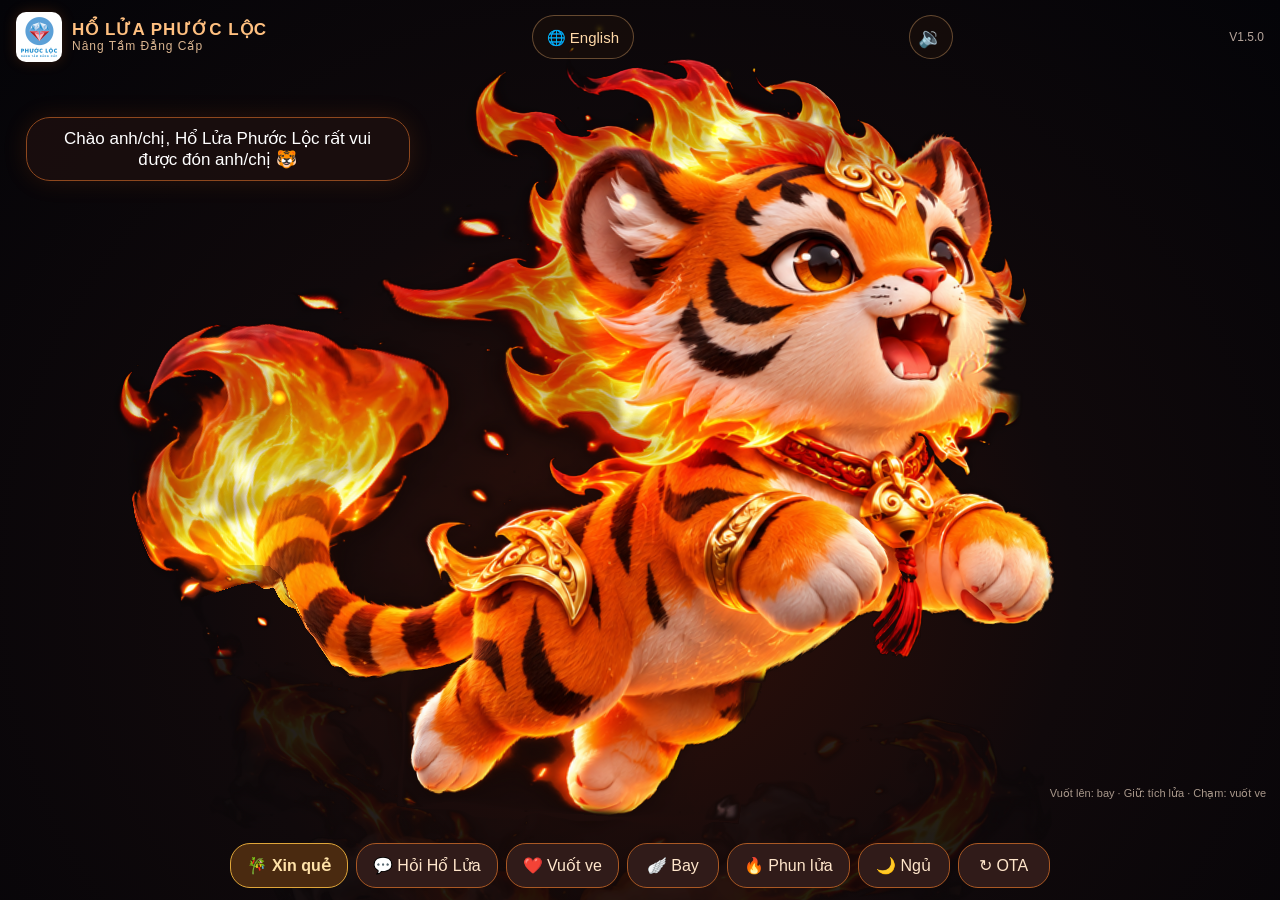
==== index.html @ c345cc85 "OTA prod pack v6001 (minApp 6) Co-Authored-By: Claude Opus 5.5 <noreply@anthropic.com>" ====
<!doctype html>
<html lang="vi">
<head>
<meta charset="utf-8">
<meta name="viewport" content="width=device-width,initial-scale=1,maximum-scale=1,user-scalable=no">
<meta name="theme-color" content="#08060b">
<meta http-equiv="Content-Security-Policy" content="default-src 'self'; script-src 'self'; style-src 'self' 'unsafe-inline'; img-src 'self' data: blob:; connect-src 'self' blob: data:; media-src 'self' blob: data:; frame-src 'none'; object-src 'none'; base-uri 'none'; form-action 'none'">
<title>Hổ Lửa Phước Lộc</title>
<link rel="stylesheet" href="css/style.css">
</head>
<body>
<main id="stage">
  <canvas id="creature3d"></canvas>
  <canvas id="creature"></canvas>
  <canvas id="sparks"></canvas>
  <header>
    <div class="brand"><img id="brandLogo" src="assets/brand/logo-phuoc-loc.png" alt="Logo Phước Lộc" data-i18n-alt="aria.logo"><span><strong>HỔ LỬA PHƯỚC LỘC</strong><em>Nâng Tầm Đẳng Cấp</em></span></div>
    <button type="button" id="micBtn" style="display:none" aria-label="Nói với Hổ Lửa" data-i18n="mic.btn" data-i18n-aria="mic.aria">🎤 Nói</button>
    <button type="button" id="langBtn" aria-label="Switch to English">🌐 English</button>
    <button type="button" id="soundBtn" aria-label="Tắt âm thanh">🔊</button>
    <small id="version">V1.5.0</small>
  </header>
  <div id="bubble">Chào anh/chị, Hổ Lửa Phước Lộc rất vui được đón anh/chị 🐯</div>
  <div id="chips"></div>
  <div id="pet" role="button" aria-label="Vuốt ve Hổ Lửa" data-i18n-aria="aria.pet"></div>
  <div id="charge"><div id="chargeFill"></div></div>
  <div id="fps"></div>
  <div id="status" data-i18n="status">Vuốt lên: bay · Giữ: tích lửa · Chạm: vuốt ve</div>
  <nav>
    <button type="button" id="queOpen" class="que" data-i18n="nav.que">🎋 Xin quẻ</button>
    <button type="button" id="talkBtn" class="talk" data-i18n="nav.talk">💬 Hỏi Hổ Lửa</button>
    <button type="button" data-act="happy" data-i18n="nav.happy">❤️ Vuốt ve</button>
    <button type="button" data-act="fly" data-i18n="nav.fly">🪽 Bay</button>
    <button type="button" data-act="fire" data-i18n="nav.fire">🔥 Phun lửa</button>
    <button type="button" data-act="sleep" data-i18n="nav.sleep">🌙 Ngủ</button>
    <button type="button" id="otaBtn">↻ OTA</button>
  </nav>
  <div id="menhPanel"><div class="qbox"><button type="button" id="menhClose" aria-label="Đóng" data-i18n-aria="aria.close">✕</button><div id="menhBody"></div></div></div>
  <div id="quePanel"><div class="qbox"><button type="button" id="queClose" aria-label="Đóng" data-i18n-aria="aria.close">✕</button><div id="queBody"></div></div></div>
</main>
<div id="slip"></div>
<!-- load order matters: OTA boot check first (it counts script errors), utilities, engine last -->
<script src="js/ota-boot.js"></script>
<script src="js/i18n.js"></script>
<script src="js/brand.js"></script>
<script src="js/sound.js"></script>
<script src="js/lunar.js"></script>
<script src="js/que-data.js"></script>
<script src="js/content-en.js"></script>
<script src="js/speech-lines.js"></script>
<script src="js/sha256.js"></script>
<script src="js/state-machine.js"></script>
<script src="js/particle-engine.js"></script>
<script src="js/rig.js"></script>
<!-- real 3D tiger (WebGL2 + ES module). Old browsers skip it and the 2.5D rig is used. -->
<script type="module" src="js/tiger3d.js"></script>
<script type="module" src="js/puppet.js"></script>
<script src="js/touch-controller.js"></script>
<script src="js/asset-updater.js"></script>
<script src="js/pet-engine.js"></script>
<script src="js/que.js"></script>
<script src="js/talk.js"></script>
<script src="js/mic.js"></script>
</body>
</html>
---- css/style.css ----
/* Fire Tiger Pet V1 — styles. Old-WebView safe (no CSS nesting, no :has, no custom props required). */
* { box-sizing: border-box; }
html, body {
  margin: 0; width: 100%; height: 100%; overflow: hidden;
  background: #08060b; color: #fff;
  font-family: Arial, "Segoe UI", sans-serif;
  touch-action: none; -webkit-user-select: none; user-select: none;
}
#stage {
  position: relative; width: 100vw; height: 100vh; overflow: hidden;
  background: radial-gradient(ellipse at 50% 65%, #311009 0%, #10090b 48%, #040408 100%);
}
/* creature is rendered by rig.js on this canvas; #sparks (embers) sits above it */
#creature, #creature3d { position: absolute; top: 0; right: 0; bottom: 0; left: 0; width: 100%; height: 100%; pointer-events: none; z-index: 1; }
#sparks { position: absolute; top: 0; right: 0; bottom: 0; left: 0; width: 100%; height: 100%; pointer-events: none; z-index: 2; }

/* ---- #pet is now a transparent gesture hit-area over the creature ---- */
#pet {   /* whole stage between header and buttons: touch anywhere on the tiger (or near it) */
  position: absolute; left: 0; right: 0; top: 64px; bottom: 74px; width: auto; height: auto;
  cursor: pointer; touch-action: none; z-index: 4; background: transparent;
}
@keyframes idle {
  0%, 100% { transform: translate(-50%, -50%) translateY(6px) rotate(-2deg); }
  50% { transform: translate(-50%, -50%) translateY(-12px) rotate(2deg); }
}
#pet.touch { animation: touch .7s ease-out 1; }
@keyframes touch {
  0% { transform: translate(-50%, -50%) scale(1); }
  40% { transform: translate(-50%, -52%) scale(1.05); }
  100% { transform: translate(-50%, -50%) scale(1); }
}
#pet.happy { animation: happy 1.3s ease-in-out 1; }
@keyframes happy {
  0%, 100% { transform: translate(-50%, -50%); }
  30% { transform: translate(-50%, -70%) rotate(-8deg); }
  60% { transform: translate(-50%, -62%) rotate(8deg); }
}
#pet.fly { animation: fly 2.7s ease-in-out 1; }
@keyframes fly {
  0% { transform: translate(-50%, -50%) scale(1); }
  30% { transform: translate(-50%, -100%) rotate(-12deg) scale(.86); }
  60% { transform: translate(-50%, -105%) rotate(12deg) scale(.92); }
  100% { transform: translate(-50%, -50%) scale(1); }
}
#pet.fire { animation: fire .85s ease-in-out 1; }
@keyframes fire {
  0%, 100% { transform: translate(-50%, -50%); }
  35% { transform: translate(-55%, -50%) scale(.92); }
  65% { transform: translate(-50%, -50%) scale(1.09); }
}
#pet.sleep { animation: sleep 4s ease-in-out infinite; filter: brightness(.6); }
@keyframes sleep {
  0%, 100% { transform: translate(-50%, -40%) scale(.88) rotate(-7deg); }
  50% { transform: translate(-50%, -39%) scale(.9) rotate(-7deg); }
}
#pet.thinking { animation: thinking 1.1s ease-in-out infinite; }
@keyframes thinking {
  0%, 100% { transform: translate(-50%, -50%) scale(1); filter: drop-shadow(0 0 14px rgba(120, 180, 255, .4)); }
  50% { transform: translate(-50%, -53%) scale(1.02); filter: drop-shadow(0 0 26px rgba(120, 180, 255, .7)); }
}
#pet.error { animation: errshake .5s ease-in-out 2; filter: drop-shadow(0 0 16px rgba(255, 60, 60, .6)); }
@keyframes errshake {
  0%, 100% { transform: translate(-50%, -50%); }
  25% { transform: translate(-54%, -50%) rotate(-4deg); }
  75% { transform: translate(-46%, -50%) rotate(4deg); }
}
#pet.charging { filter: drop-shadow(0 0 30px rgba(255, 120, 0, .85)); }

/* ---- chrome ---- */
header {
  position: absolute; top: 12px; left: 16px; right: 16px;
  display: flex; justify-content: space-between; align-items: center; z-index: 4;
}
header strong { font-size: 17px; letter-spacing: 1px; color: #ffc080; }
header .brand { display: flex; align-items: center; }
header .brand > * + * { margin-left: 10px; }
#brandLogo { width: 46px; height: auto; background: #fff; border-radius: 10px; padding: 3px; box-shadow: 0 0 14px #e66c1733; }
header .brand span { display: flex; flex-direction: column; line-height: 1.15; }
header .brand em { font-style: normal; font-size: 12px; color: #d9b48f; letter-spacing: 1px; }
header small { font-size: 12px; color: #b7a69c; }
#langBtn { flex: 0 0 auto; margin-left: auto; margin-right: 10px; min-width: 0; height: 44px; border-radius: 22px; padding: 0 14px; border: 1px solid rgba(255,190,120,.35); background: rgba(30,18,12,.55); color: #ffd9a8; font-size: 15px; line-height: 1; }
#soundBtn { flex: 0 0 44px; margin-right: 12px; width: 44px !important; min-width: 0 !important; height: 44px; border-radius: 50%; border: 1px solid rgba(255,190,120,.35); background: rgba(30,18,12,.55); color: #ffd9a8; font-size: 20px; line-height: 1; padding: 0; }
#bubble {
  position: absolute; top: 13%; left: 17%; transform: translateX(-50%);
  min-width: 180px; max-width: 30vw; text-align: center;
  background: rgba(28, 15, 15, .83); border: 1px solid #8e481e; border-radius: 24px;
  padding: 10px 17px; font-size: 17px; z-index: 3; box-shadow: 0 0 25px #e66c1722;
}
nav {
  position: absolute; bottom: 12px; left: 0; right: 0;
  display: flex; justify-content: center; flex-wrap: wrap; z-index: 5; padding: 0 12px;
}
button {
  border: 1px solid #aa5924; background: #301b19; color: #ffe6cb;
  border-radius: 20px; padding: 12px 16px; font-size: 16px; cursor: pointer; min-width: 92px;
}
button:active { background: #a4491c; }
nav button { margin: 0 4px; }
/* V1.3: answer buttons under the speech bubble (the tiger's questions, "Hỏi Hổ Lửa") */
#chips {
  position: absolute; top: calc(13% + 8px); left: 17%; transform: translate(-50%, 0); width: 44vw; max-width: 560px; z-index: 6;
  display: none; flex-wrap: wrap; justify-content: center; pointer-events: none; overflow-y: auto; -webkit-overflow-scrolling: touch;
}
#chips.show { display: flex; }
#chips button { pointer-events: auto; margin: 3px; min-width: 0; padding: 9px 12px; font-size: 14px; line-height: 1.15; background: rgba(60, 28, 16, .92); border-color: #ffb066; }

/* flame blast */
#flame {
  position: absolute; left: 58%; top: 41%; height: 16px; width: 0; border-radius: 80%;
  transform: rotate(-13deg); transform-origin: left center; pointer-events: none; opacity: 0;
  background: linear-gradient(90deg, #fff8a2, #ffc02b, #ff4b00, transparent);
  filter: blur(4px); box-shadow: 0 0 25px 12px #ff5200; z-index: 2;
}
#flame.active { animation: blast 1.25s ease-out 1; }
@keyframes blast {
  0% { opacity: 0; width: 0; }
  18% { opacity: 1; width: 23vw; }
  60% { opacity: 1; width: 39vw; height: 36px; }
  100% { opacity: 0; width: 43vw; height: 5px; }
}

/* fire-charge meter (hold-to-charge) */
#charge {
  position: absolute; left: 50%; bottom: 76px; transform: translateX(-50%);
  width: 46vw; max-width: 320px; height: 12px; border-radius: 8px;
  background: rgba(60, 30, 20, .6); border: 1px solid #a4491c; overflow: hidden;
  opacity: 0; transition: opacity .15s; z-index: 5; pointer-events: none;
}
#charge.show { opacity: 1; }
#chargeFill { height: 100%; width: 0%; background: linear-gradient(90deg, #ffd34d, #ff4b00); }

#status { position: absolute; right: 14px; bottom: 100px; color: #a9988b; font-size: 11px; z-index: 5; }
#fps {
  display: none; position: absolute; left: 14px; bottom: 100px;
  color: #8fd0ff; font-size: 12px; z-index: 6; font-family: monospace;
}

@media (max-width: 700px) {
  #pet { top: 64px; bottom: 120px; }
  #bubble { top: 11%; left: 50%; max-width: 86vw; font-size: 14px; }
  button { font-size: 13px; padding: 10px; min-width: 75px; }
  #status { bottom: 128px; }
  #fps { bottom: 128px; }
  #charge { bottom: 104px; }
}

/* #pet is only a touch area now; the WebGL renderers animate the tiger, so the old CSS state
   animations must not move or hide the touch area */
#pet, #pet.touch, #pet.happy, #pet.fly, #pet.fire, #pet.sleep, #pet.thinking, #pet.error, #pet.charging {
  animation: none !important; transform: none !important; filter: none !important;
}

/* ---- Xin quẻ (daily blessing draw) ---- */
button.que { border-color: #e0a63a; background: #4a2a10; color: #ffe2a8; font-weight: bold; }
#quePanel, #menhPanel { display: none; position: absolute; top: 0; right: 0; bottom: 0; left: 0; z-index: 20; background: rgba(8, 4, 4, .72); align-items: center; justify-content: center; }
#quePanel.show, #menhPanel.show { display: flex; }
#menhPanel { z-index: 21; }
#quePanel .qbox, #menhPanel .qbox { position: relative; width: 94vw; max-width: 560px; max-height: 92vh; overflow-y: auto; -webkit-overflow-scrolling: touch;
  background: linear-gradient(180deg, #2a140c, #1a0c08); border: 1px solid #c8862f; border-radius: 18px; padding: 18px 20px 16px;
  box-shadow: 0 0 40px #ff7a1a44; touch-action: pan-y; }
#queClose, #menhClose { position: absolute; right: 8px; top: 8px; min-width: 0; padding: 6px 12px; font-size: 18px; }
#queBody h2, #menhBody h2 { margin: 0 0 6px; color: #ffcf7a; font-size: 22px; text-align: center; }
#queBody .date, #menhBody .date { margin: 0 0 12px; color: #e9c9a6; font-size: 14px; text-align: center; line-height: 1.5; }
#queBody .lbl, #menhBody .lbl { display: block; color: #d9b48f; font-size: 13px; margin-bottom: 6px; }
#queBody .row, #menhBody .row { display: flex; flex-wrap: wrap; justify-content: center; margin: 0 -4px 10px; }
#queBody .row > *, #menhBody .row > * { margin: 0 4px 6px; }
#queBody input, #menhBody input { width: 160px; font-size: 20px; padding: 8px 12px; border-radius: 12px; border: 1px solid #aa5924; background: #120806; color: #fff; text-align: center; }
#queBody .chip, #menhBody .chip { min-width: 70px; padding: 9px 12px; }
#queBody .chip.on, #menhBody .chip.on { background: #c8641c; border-color: #ffcf7a; }
#queBody .hint, #menhBody .hint { color: #b9a08a; font-size: 13px; margin: 4px 0 12px; text-align: center; }
#queBody .center, #menhBody .center { text-align: center; }
#queBody .big, #menhBody .big { display: block; margin: 6px auto 0; font-size: 19px; padding: 13px 26px; background: #b8461a; border-color: #ffcf7a; }
#queBody .btns .big, #menhBody .btns .big { display: inline-block; margin: 0; }
#queBody .card, #menhBody .card { background: #fff8ec; color: #3a1a0c; border-radius: 14px; padding: 14px 16px; margin-bottom: 12px; text-align: center; }
#queBody .card .date, #menhBody .card .date { color: #7a4a2a; font-size: 12px; margin-bottom: 8px; }
#queBody .l-no, #menhBody .l-no { font-size: 13px; letter-spacing: 2px; color: #a0521c; }
#queBody .l-name, #menhBody .l-name { font-size: 24px; font-weight: bold; color: #b3261e; margin: 2px 0 8px; }
#queBody .l-verse, #menhBody .l-verse { font-style: italic; font-size: 16px; color: #5a2a10; }
#queBody .l-h, #menhBody .l-h { margin-top: 10px; font-weight: bold; color: #a0521c; font-size: 14px; }
#queBody .l-p, #menhBody .l-p { font-size: 15px; line-height: 1.4; }
#queBody .l-wish, #menhBody .l-wish { margin-top: 12px; font-size: 15px; color: #b3261e; }
#queBody .l-cta, #menhBody .l-cta { margin-top: 6px; font-size: 13px; color: #7a4a2a; }
#queBody .cbrand, #menhBody .cbrand { margin: 0 0 4px; font-size: 11px; letter-spacing: .5px; color: #9a6a3a; text-transform: uppercase; }
#queBody .l-svc, #menhBody .l-svc { margin-top: 4px; font-size: 11px; line-height: 1.35; color: #8a6a52; }
#queBody .again, #menhBody .again { margin: 0 0 10px; padding: 8px 10px; border-radius: 10px; background: rgba(255,207,122,.14); border: 1px solid rgba(255,207,122,.45); color: #ffdca0; font-size: 13px; text-align: center; line-height: 1.4; }
#queBody .l-who, #menhBody .l-who { font-size: 14px; font-weight: bold; color: #5a2a10; margin-bottom: 4px; }
#queBody .note, #menhBody .note { margin: 10px 0 0; font-size: 11px; color: #9a7a62; }
.tube { position: relative; width: 120px; height: 170px; margin: 18px auto 8px; animation: shake .18s ease-in-out infinite alternate; transform-origin: 50% 100%; }
.tube .can { position: absolute; bottom: 0; left: 15px; width: 90px; height: 110px; border-radius: 10px 10px 16px 16px;
  background: linear-gradient(90deg, #8a1a12, #d23a22, #8a1a12); border: 2px solid #ffcf7a; color: #ffcf7a; font-size: 34px; line-height: 110px; text-align: center; }
.tube .sticks i { position: absolute; bottom: 90px; width: 8px; height: 70px; background: #e8c48a; border-radius: 3px; }
.tube .sticks i:nth-child(1) { left: 30px; transform: rotate(-10deg); } .tube .sticks i:nth-child(2) { left: 44px; height: 78px; }
.tube .sticks i:nth-child(3) { left: 56px; transform: rotate(4deg); height: 84px; } .tube .sticks i:nth-child(4) { left: 68px; transform: rotate(9deg); }
.tube .sticks i:nth-child(5) { left: 80px; transform: rotate(14deg); height: 64px; }
@keyframes shake { from { transform: rotate(-9deg) translateY(0); } to { transform: rotate(9deg) translateY(-6px); } }

/* receipt slip: hidden on screen, the only thing printed (80 mm roll, 72 mm print width) */
#slip { display: none; }
@media print {
  @page { size: 80mm auto; margin: 0; }
  html, body { width: 80mm; height: auto; overflow: visible; background: #fff !important; color: #000; }
  body > *:not(#slip) { display: none !important; }
  #slip { display: block; width: 72mm; margin: 0 auto; padding: 3mm 0 8mm; font-family: Arial, sans-serif; color: #000; text-align: center; font-size: 11pt; line-height: 1.35; }
  #slip .s-head img { width: 30mm; height: auto; }
  #slip .s-brand { font-weight: bold; font-size: 11pt; margin-top: 1mm; }
  #slip .s-slogan { font-size: 9pt; letter-spacing: .5px; }
  #slip .s-rule { border-top: 1px dashed #000; margin: 2.5mm 0; }
  #slip .s-title { font-weight: bold; font-size: 12pt; letter-spacing: 1px; }
  #slip .s-date { font-size: 9pt; }
  #slip .s-no { font-size: 9pt; letter-spacing: 1px; }
  #slip .s-name { font-weight: bold; font-size: 15pt; margin-bottom: 1.5mm; }
  #slip .s-verse { font-style: italic; }
  #slip .s-h { font-weight: bold; margin-top: 2mm; font-size: 10pt; }
  #slip .s-p { font-size: 10pt; }
  #slip .s-wish { margin-top: 2.5mm; font-weight: bold; font-size: 10pt; }
  #slip .s-cta { margin-top: 1.5mm; font-size: 9pt; }
  #slip .s-foot { font-size: 9pt; }
  #slip .s-foot span { font-size: 8pt; }
}

/* V1.4 🎤 talk button (shown only when the tablet has a speech service) */
#micBtn { flex: 0 0 auto; margin-left: auto; margin-right: 10px; min-width: 0; height: 44px; border-radius: 22px; padding: 0 16px; border: 1px solid rgba(255,190,120,.6); background: linear-gradient(180deg, #c2410c, #7c2d12); color: #fff3e0; font-size: 16px; font-weight: 600; line-height: 1; }
#micBtn + #langBtn { margin-left: 0; }
#micBtn.on { background: linear-gradient(180deg, #ef4444, #991b1b); box-shadow: 0 0 0 0 rgba(239,68,68,.7); animation: micPulse 1.1s ease-out infinite; }
@keyframes micPulse { 0% { box-shadow: 0 0 0 0 rgba(239,68,68,.7); } 100% { box-shadow: 0 0 0 16px rgba(239,68,68,0); } }
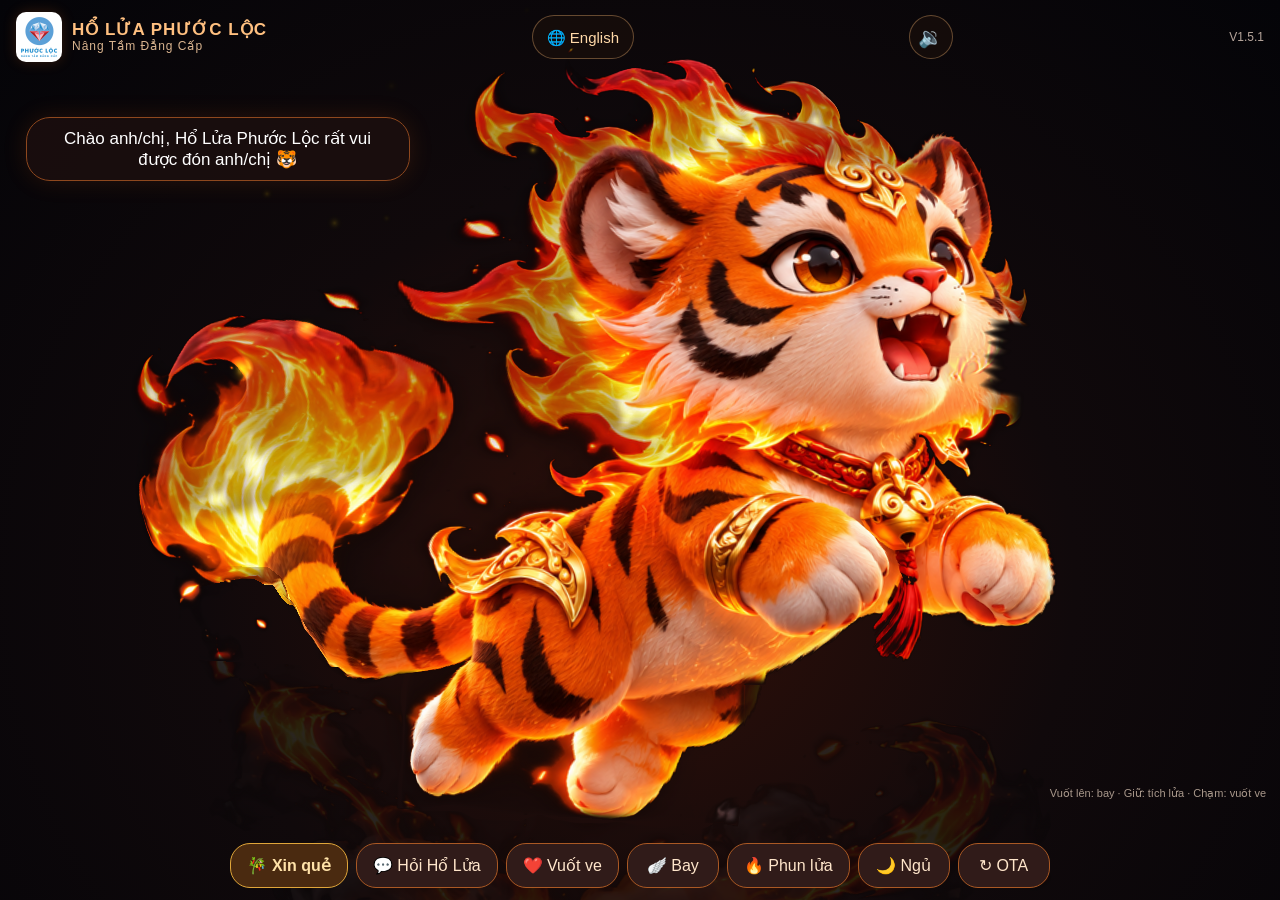
==== commit 5d5d64c8: "OTA prod pack v6002 (minApp 6) Co-Authored-By: Claude Opus 5.5 <noreply@anthropic.com>" ====
--- a/index.html
+++ b/index.html
@@ -1,65 +1,65 @@
-<!doctype html>
-<html lang="vi">
-<head>
-<meta charset="utf-8">
-<meta name="viewport" content="width=device-width,initial-scale=1,maximum-scale=1,user-scalable=no">
-<meta name="theme-color" content="#08060b">
-<meta http-equiv="Content-Security-Policy" content="default-src 'self'; script-src 'self'; style-src 'self' 'unsafe-inline'; img-src 'self' data: blob:; connect-src 'self' blob: data:; media-src 'self' blob: data:; frame-src 'none'; object-src 'none'; base-uri 'none'; form-action 'none'">
-<title>Hổ Lửa Phước Lộc</title>
-<link rel="stylesheet" href="css/style.css">
-</head>
-<body>
-<main id="stage">
-  <canvas id="creature3d"></canvas>
-  <canvas id="creature"></canvas>
-  <canvas id="sparks"></canvas>
-  <header>
-    <div class="brand"><img id="brandLogo" src="assets/brand/logo-phuoc-loc.png" alt="Logo Phước Lộc" data-i18n-alt="aria.logo"><span><strong>HỔ LỬA PHƯỚC LỘC</strong><em>Nâng Tầm Đẳng Cấp</em></span></div>
-    <button type="button" id="micBtn" style="display:none" aria-label="Nói với Hổ Lửa" data-i18n="mic.btn" data-i18n-aria="mic.aria">🎤 Nói</button>
-    <button type="button" id="langBtn" aria-label="Switch to English">🌐 English</button>
-    <button type="button" id="soundBtn" aria-label="Tắt âm thanh">🔊</button>
-    <small id="version">V1.5.0</small>
-  </header>
-  <div id="bubble">Chào anh/chị, Hổ Lửa Phước Lộc rất vui được đón anh/chị 🐯</div>
-  <div id="chips"></div>
-  <div id="pet" role="button" aria-label="Vuốt ve Hổ Lửa" data-i18n-aria="aria.pet"></div>
-  <div id="charge"><div id="chargeFill"></div></div>
-  <div id="fps"></div>
-  <div id="status" data-i18n="status">Vuốt lên: bay · Giữ: tích lửa · Chạm: vuốt ve</div>
-  <nav>
-    <button type="button" id="queOpen" class="que" data-i18n="nav.que">🎋 Xin quẻ</button>
-    <button type="button" id="talkBtn" class="talk" data-i18n="nav.talk">💬 Hỏi Hổ Lửa</button>
-    <button type="button" data-act="happy" data-i18n="nav.happy">❤️ Vuốt ve</button>
-    <button type="button" data-act="fly" data-i18n="nav.fly">🪽 Bay</button>
-    <button type="button" data-act="fire" data-i18n="nav.fire">🔥 Phun lửa</button>
-    <button type="button" data-act="sleep" data-i18n="nav.sleep">🌙 Ngủ</button>
-    <button type="button" id="otaBtn">↻ OTA</button>
-  </nav>
-  <div id="menhPanel"><div class="qbox"><button type="button" id="menhClose" aria-label="Đóng" data-i18n-aria="aria.close">✕</button><div id="menhBody"></div></div></div>
-  <div id="quePanel"><div class="qbox"><button type="button" id="queClose" aria-label="Đóng" data-i18n-aria="aria.close">✕</button><div id="queBody"></div></div></div>
-</main>
-<div id="slip"></div>
-<!-- load order matters: OTA boot check first (it counts script errors), utilities, engine last -->
-<script src="js/ota-boot.js"></script>
-<script src="js/i18n.js"></script>
-<script src="js/brand.js"></script>
-<script src="js/sound.js"></script>
-<script src="js/lunar.js"></script>
-<script src="js/que-data.js"></script>
-<script src="js/content-en.js"></script>
-<script src="js/speech-lines.js"></script>
-<script src="js/sha256.js"></script>
-<script src="js/state-machine.js"></script>
-<script src="js/particle-engine.js"></script>
-<script src="js/rig.js"></script>
-<!-- real 3D tiger (WebGL2 + ES module). Old browsers skip it and the 2.5D rig is used. -->
-<script type="module" src="js/tiger3d.js"></script>
-<script type="module" src="js/puppet.js"></script>
-<script src="js/touch-controller.js"></script>
-<script src="js/asset-updater.js"></script>
-<script src="js/pet-engine.js"></script>
-<script src="js/que.js"></script>
-<script src="js/talk.js"></script>
-<script src="js/mic.js"></script>
-</body>
-</html>
+<!doctype html>
+<html lang="vi">
+<head>
+<meta charset="utf-8">
+<meta name="viewport" content="width=device-width,initial-scale=1,maximum-scale=1,user-scalable=no">
+<meta name="theme-color" content="#08060b">
+<meta http-equiv="Content-Security-Policy" content="default-src 'self'; script-src 'self'; style-src 'self' 'unsafe-inline'; img-src 'self' data: blob:; connect-src 'self' blob: data:; media-src 'self' blob: data:; frame-src 'none'; object-src 'none'; base-uri 'none'; form-action 'none'">
+<title>Hổ Lửa Phước Lộc</title>
+<link rel="stylesheet" href="css/style.css">
+</head>
+<body>
+<main id="stage">
+  <canvas id="creature3d"></canvas>
+  <canvas id="creature"></canvas>
+  <canvas id="sparks"></canvas>
+  <header>
+    <div class="brand"><img id="brandLogo" src="assets/brand/logo-phuoc-loc.png" alt="Logo Phước Lộc" data-i18n-alt="aria.logo"><span><strong>HỔ LỬA PHƯỚC LỘC</strong><em>Nâng Tầm Đẳng Cấp</em></span></div>
+    <button type="button" id="micBtn" style="display:none" aria-label="Nói với Hổ Lửa" data-i18n="mic.btn" data-i18n-aria="mic.aria">🎤 Nói</button>
+    <button type="button" id="langBtn" aria-label="Switch to English">🌐 English</button>
+    <button type="button" id="soundBtn" aria-label="Tắt âm thanh">🔊</button>
+    <small id="version">V1.5.1</small>
+  </header>
+  <div id="bubble">Chào anh/chị, Hổ Lửa Phước Lộc rất vui được đón anh/chị 🐯</div>
+  <div id="chips"></div>
+  <div id="pet" role="button" aria-label="Vuốt ve Hổ Lửa" data-i18n-aria="aria.pet"></div>
+  <div id="charge"><div id="chargeFill"></div></div>
+  <div id="fps"></div>
+  <div id="status" data-i18n="status">Vuốt lên: bay · Giữ: tích lửa · Chạm: vuốt ve</div>
+  <nav>
+    <button type="button" id="queOpen" class="que" data-i18n="nav.que">🎋 Xin quẻ</button>
+    <button type="button" id="talkBtn" class="talk" data-i18n="nav.talk">💬 Hỏi Hổ Lửa</button>
+    <button type="button" data-act="happy" data-i18n="nav.happy">❤️ Vuốt ve</button>
+    <button type="button" data-act="fly" data-i18n="nav.fly">🪽 Bay</button>
+    <button type="button" data-act="fire" data-i18n="nav.fire">🔥 Phun lửa</button>
+    <button type="button" data-act="sleep" data-i18n="nav.sleep">🌙 Ngủ</button>
+    <button type="button" id="otaBtn">↻ OTA</button>
+  </nav>
+  <div id="menhPanel"><div class="qbox"><button type="button" id="menhClose" aria-label="Đóng" data-i18n-aria="aria.close">✕</button><div id="menhBody"></div></div></div>
+  <div id="quePanel"><div class="qbox"><button type="button" id="queClose" aria-label="Đóng" data-i18n-aria="aria.close">✕</button><div id="queBody"></div></div></div>
+</main>
+<div id="slip"></div>
+<!-- load order matters: OTA boot check first (it counts script errors), utilities, engine last -->
+<script src="js/ota-boot.js"></script>
+<script src="js/i18n.js"></script>
+<script src="js/brand.js"></script>
+<script src="js/sound.js"></script>
+<script src="js/lunar.js"></script>
+<script src="js/que-data.js"></script>
+<script src="js/content-en.js"></script>
+<script src="js/speech-lines.js"></script>
+<script src="js/sha256.js"></script>
+<script src="js/state-machine.js"></script>
+<script src="js/particle-engine.js"></script>
+<script src="js/rig.js"></script>
+<!-- real 3D tiger (WebGL2 + ES module). Old browsers skip it and the 2.5D rig is used. -->
+<script type="module" src="js/tiger3d.js"></script>
+<script type="module" src="js/puppet.js"></script>
+<script src="js/touch-controller.js"></script>
+<script src="js/asset-updater.js"></script>
+<script src="js/pet-engine.js"></script>
+<script src="js/que.js"></script>
+<script src="js/talk.js"></script>
+<script src="js/mic.js"></script>
+</body>
+</html>
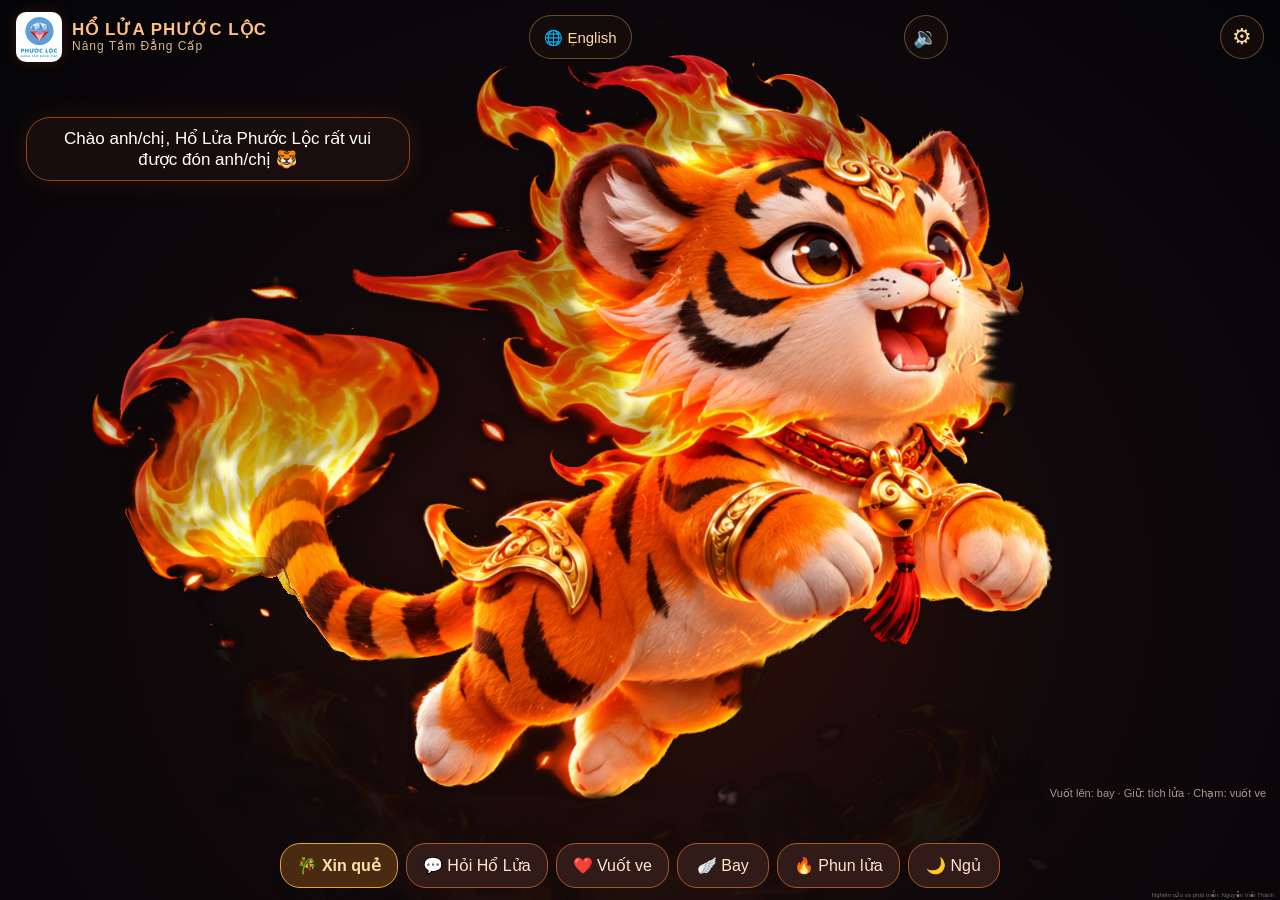
==== commit 42f56a51: "OTA prod pack v6003 (minApp 6) Co-Authored-By: Claude Opus 5.5 <noreply@anthropic.com>" ====
--- a/index.html
+++ b/index.html
@@ -18,13 +18,14 @@
     <button type="button" id="micBtn" style="display:none" aria-label="Nói với Hổ Lửa" data-i18n="mic.btn" data-i18n-aria="mic.aria">🎤 Nói</button>
     <button type="button" id="langBtn" aria-label="Switch to English">🌐 English</button>
     <button type="button" id="soundBtn" aria-label="Tắt âm thanh">🔊</button>
-    <small id="version">V1.5.1</small>
+    <button type="button" id="menuBtn" aria-label="Cài đặt" aria-expanded="false" data-i18n-aria="menu.aria">⚙</button>
   </header>
   <div id="bubble">Chào anh/chị, Hổ Lửa Phước Lộc rất vui được đón anh/chị 🐯</div>
   <div id="chips"></div>
   <div id="pet" role="button" aria-label="Vuốt ve Hổ Lửa" data-i18n-aria="aria.pet"></div>
   <div id="charge"><div id="chargeFill"></div></div>
   <div id="fps"></div>
+  <div id="credit">Nghiên cứu và phát triển: Nguyễn Viết Thành</div>
   <div id="status" data-i18n="status">Vuốt lên: bay · Giữ: tích lửa · Chạm: vuốt ve</div>
   <nav>
     <button type="button" id="queOpen" class="que" data-i18n="nav.que">🎋 Xin quẻ</button>
@@ -33,11 +34,18 @@
     <button type="button" data-act="fly" data-i18n="nav.fly">🪽 Bay</button>
     <button type="button" data-act="fire" data-i18n="nav.fire">🔥 Phun lửa</button>
     <button type="button" data-act="sleep" data-i18n="nav.sleep">🌙 Ngủ</button>
-    <button type="button" id="otaBtn">↻ OTA</button>
   </nav>
   <div id="menhPanel"><div class="qbox"><button type="button" id="menhClose" aria-label="Đóng" data-i18n-aria="aria.close">✕</button><div id="menhBody"></div></div></div>
   <div id="quePanel"><div class="qbox"><button type="button" id="queClose" aria-label="Đóng" data-i18n-aria="aria.close">✕</button><div id="queBody"></div></div></div>
 </main>
+<div id="menuPanel" role="dialog" aria-label="Cài đặt" data-i18n-aria="menu.title">
+  <div class="mhead"><strong data-i18n="menu.title">Cài đặt</strong><button type="button" id="menuClose" aria-label="Đóng" data-i18n-aria="aria.close">✕</button></div>
+  <div class="mrow"><span class="mlab" data-i18n="menu.sound">Âm thanh</span>
+    <div class="seg" id="menuSound"><button type="button" data-lvl="0" data-i18n="sound.0">Tắt</button><button type="button" data-lvl="1" data-i18n="sound.1">Nhẹ</button><button type="button" data-lvl="2" data-i18n="sound.2">Vừa</button></div></div>
+  <div class="mrow"><span class="mlab" data-i18n="menu.ota">Cập nhật</span>
+    <div class="mval"><span id="otaLine"></span><button type="button" id="otaNow" data-i18n="ota.now" style="display:none">Cập nhật ngay</button><small data-i18n="ota.auto">Máy tự kiểm tra khi mở và mỗi 3 giờ.</small></div></div>
+  <div class="mrow"><span class="mlab" data-i18n="menu.version">Phiên bản</span><span class="mval" id="version">V1.5.2</span></div>
+</div>
 <div id="slip"></div>
 <!-- load order matters: OTA boot check first (it counts script errors), utilities, engine last -->
 <script src="js/ota-boot.js"></script>
@@ -61,5 +69,6 @@
 <script src="js/que.js"></script>
 <script src="js/talk.js"></script>
 <script src="js/mic.js"></script>
+<script src="js/menu.js"></script>
 </body>
 </html>
--- a/css/style.css
+++ b/css/style.css
@@ -223,3 +223,24 @@
 #micBtn + #langBtn { margin-left: 0; }
 #micBtn.on { background: linear-gradient(180deg, #ef4444, #991b1b); box-shadow: 0 0 0 0 rgba(239,68,68,.7); animation: micPulse 1.1s ease-out infinite; }
 @keyframes micPulse { 0% { box-shadow: 0 0 0 0 rgba(239,68,68,.7); } 100% { box-shadow: 0 0 0 16px rgba(239,68,68,0); } }
+/* V1.5.2: ⚙ menu at the top right (sound level, update status, version); 🔊 stays outside */
+#soundBtn { margin-right: 10px; }
+#menuBtn { flex: 0 0 44px; width: 44px !important; min-width: 0 !important; height: 44px; border-radius: 50%; border: 1px solid rgba(255,190,120,.35); background: rgba(30,18,12,.55); color: #ffd9a8; font-size: 22px; line-height: 1; padding: 0; }
+#menuBtn[aria-expanded="true"] { background: #a4491c; }
+#menuPanel { display: none; position: absolute; top: 66px; right: 16px; width: 360px; max-width: calc(100vw - 32px); z-index: 8;
+  background: rgba(28, 15, 15, .96); border: 1px solid #8e481e; border-radius: 18px; padding: 10px 14px 12px; box-shadow: 0 8px 30px rgba(0,0,0,.5); color: #ffe6cb; }
+#menuPanel.open { display: block; }
+#menuPanel .mhead { display: flex; justify-content: space-between; align-items: center; margin-bottom: 4px; }
+#menuPanel .mhead strong { font-size: 17px; color: #ffc080; }
+#menuClose { min-width: 0; width: 40px; height: 40px; padding: 0; border-radius: 50%; font-size: 16px; }
+#menuPanel .mrow { display: flex; align-items: flex-start; padding: 9px 0; border-top: 1px solid rgba(255,190,120,.18); }
+#menuPanel .mlab { flex: 0 0 92px; font-size: 14px; color: #d9b48f; padding-top: 9px; }
+#menuPanel .mval { flex: 1 1 auto; font-size: 15px; line-height: 1.35; padding-top: 8px; }
+#menuPanel .mval small { display: block; margin-top: 4px; font-size: 12px; color: #b7a69c; }
+#menuPanel .seg { display: flex; flex: 1 1 auto; }
+#menuPanel .seg button { flex: 1 1 0; min-width: 0; margin-left: 6px; padding: 10px 0; border-radius: 14px; font-size: 15px; }
+#menuPanel .seg button:first-child { margin-left: 0; }
+#menuPanel .seg button.on { background: #a4491c; border-color: #ffb070; color: #fff; }
+#otaNow { display: block; margin-top: 8px; min-width: 0; padding: 9px 14px; font-size: 15px; background: linear-gradient(180deg, #c2410c, #7c2d12); }
+/* authorship mark (Owner 2026-11-19): tiny, bottom-right corner, never catches a touch */
+#credit { position: absolute; right: 6px; bottom: 2px; z-index: 6; font-size: 6px; line-height: 1; color: rgba(255,230,203,.45); pointer-events: none; white-space: nowrap; }
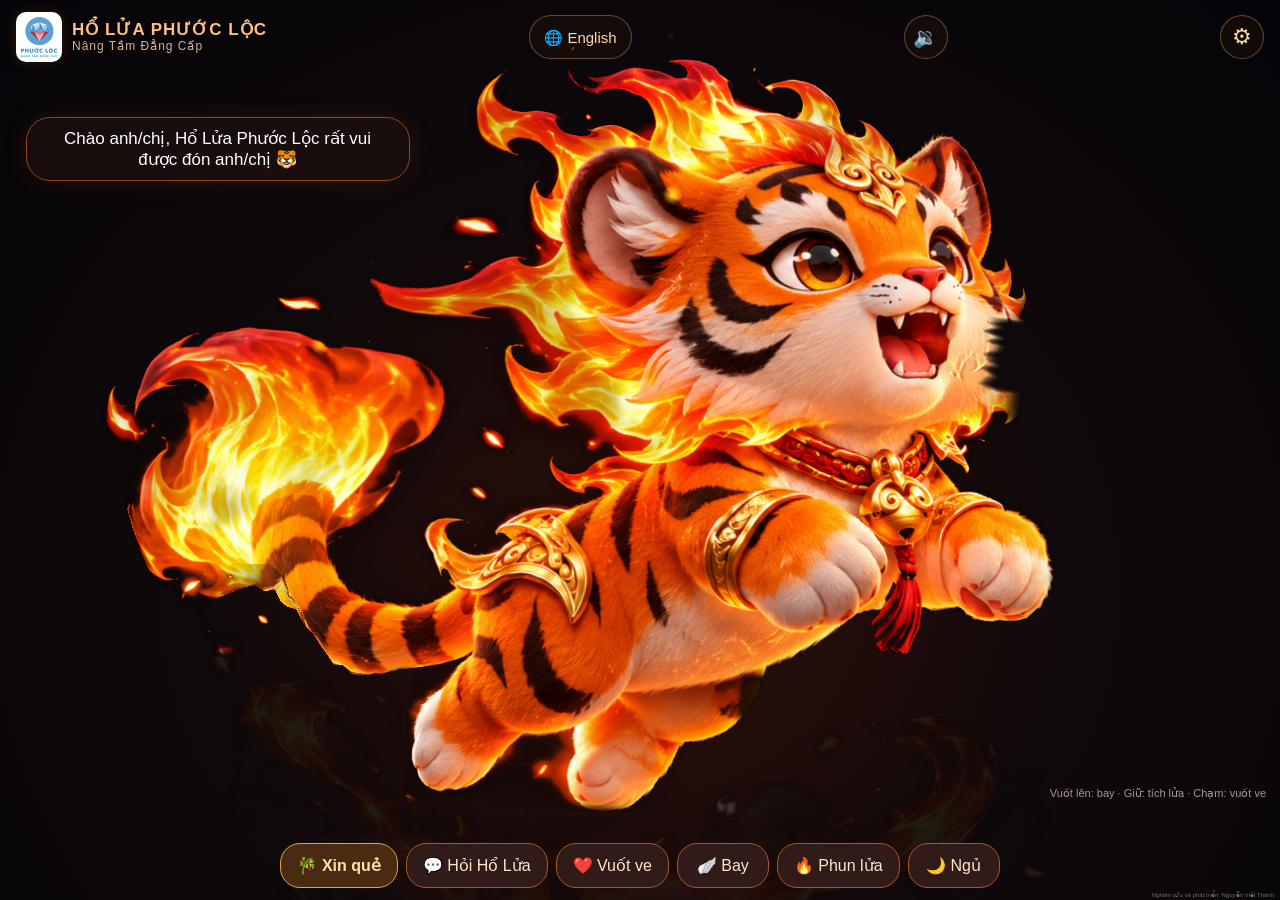
==== commit d9f42327: "OTA prod pack v6004 (minApp 6) Co-Authored-By: Claude Opus 5.5 <noreply@anthropic.com>" ====
--- a/index.html
+++ b/index.html
@@ -44,7 +44,7 @@
     <div class="seg" id="menuSound"><button type="button" data-lvl="0" data-i18n="sound.0">Tắt</button><button type="button" data-lvl="1" data-i18n="sound.1">Nhẹ</button><button type="button" data-lvl="2" data-i18n="sound.2">Vừa</button></div></div>
   <div class="mrow"><span class="mlab" data-i18n="menu.ota">Cập nhật</span>
     <div class="mval"><span id="otaLine"></span><button type="button" id="otaNow" data-i18n="ota.now" style="display:none">Cập nhật ngay</button><small data-i18n="ota.auto">Máy tự kiểm tra khi mở và mỗi 3 giờ.</small></div></div>
-  <div class="mrow"><span class="mlab" data-i18n="menu.version">Phiên bản</span><span class="mval" id="version">V1.5.2</span></div>
+  <div class="mrow"><span class="mlab" data-i18n="menu.version">Phiên bản</span><span class="mval" id="version">V1.5.3</span></div>
 </div>
 <div id="slip"></div>
 <!-- load order matters: OTA boot check first (it counts script errors), utilities, engine last -->
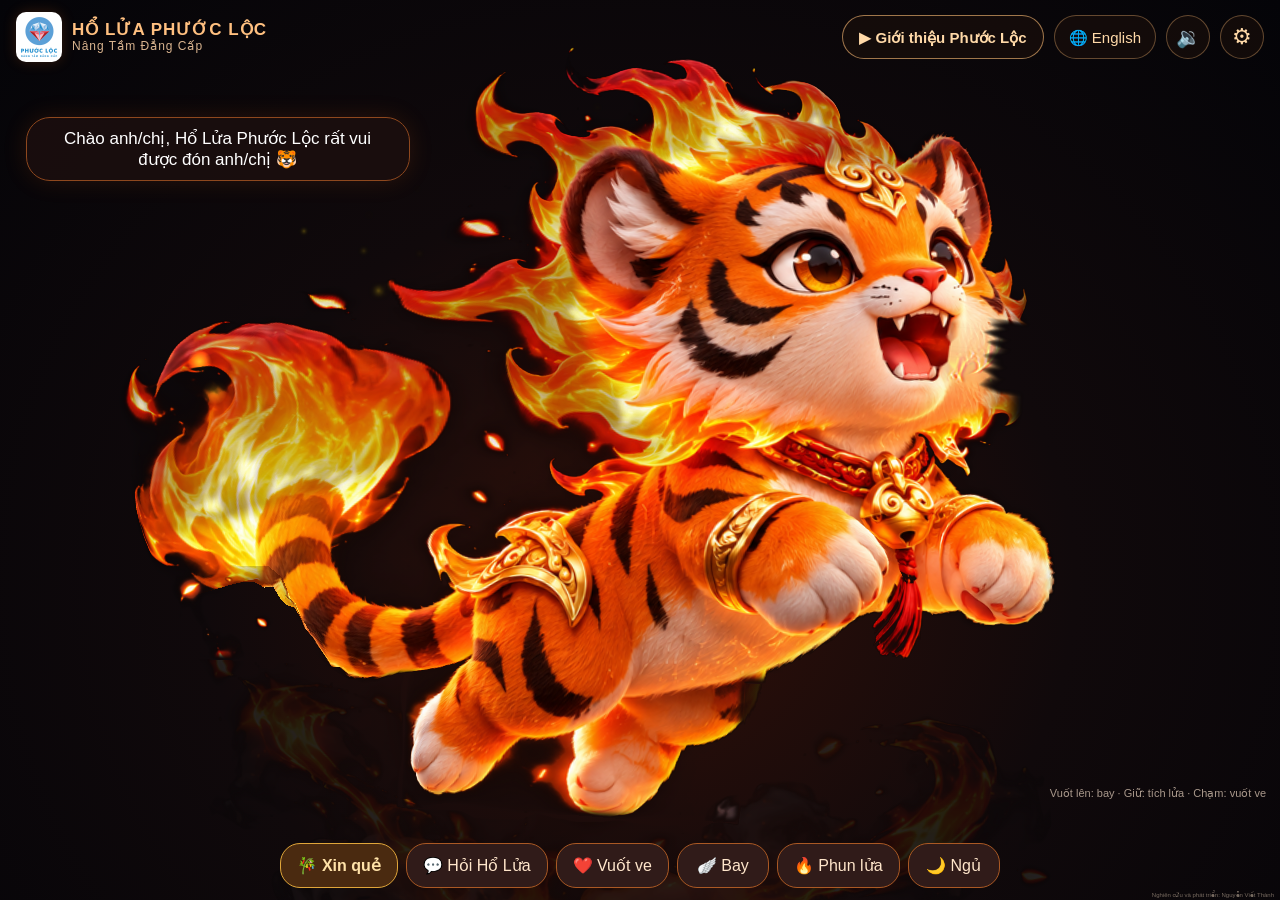
==== commit 7a3926a9: "OTA prod pack v6005 (minApp 6) Co-Authored-By: Claude Opus 5.5 <noreply@anthropic.com>" ====
--- a/index.html
+++ b/index.html
@@ -15,6 +15,7 @@
   <canvas id="sparks"></canvas>
   <header>
     <div class="brand"><img id="brandLogo" src="assets/brand/logo-phuoc-loc.png" alt="Logo Phước Lộc" data-i18n-alt="aria.logo"><span><strong>HỔ LỬA PHƯỚC LỘC</strong><em>Nâng Tầm Đẳng Cấp</em></span></div>
+    <button type="button" id="introBtn" aria-expanded="false" data-i18n="intro.btn">▶ Giới thiệu Phước Lộc</button>
     <button type="button" id="micBtn" style="display:none" aria-label="Nói với Hổ Lửa" data-i18n="mic.btn" data-i18n-aria="mic.aria">🎤 Nói</button>
     <button type="button" id="langBtn" aria-label="Switch to English">🌐 English</button>
     <button type="button" id="soundBtn" aria-label="Tắt âm thanh">🔊</button>
@@ -38,13 +39,20 @@
   <div id="menhPanel"><div class="qbox"><button type="button" id="menhClose" aria-label="Đóng" data-i18n-aria="aria.close">✕</button><div id="menhBody"></div></div></div>
   <div id="quePanel"><div class="qbox"><button type="button" id="queClose" aria-label="Đóng" data-i18n-aria="aria.close">✕</button><div id="queBody"></div></div></div>
 </main>
+<div id="introBox" role="dialog" aria-label="Giới thiệu Phước Lộc" data-i18n-aria="intro.title">
+  <div class="ibox">
+    <button type="button" id="introClose" aria-label="Đóng" data-i18n-aria="aria.close">✕</button>
+    <video id="introVideo" controls playsinline preload="none"></video>
+    <p id="introMsg"></p>
+  </div>
+</div>
 <div id="menuPanel" role="dialog" aria-label="Cài đặt" data-i18n-aria="menu.title">
   <div class="mhead"><strong data-i18n="menu.title">Cài đặt</strong><button type="button" id="menuClose" aria-label="Đóng" data-i18n-aria="aria.close">✕</button></div>
   <div class="mrow"><span class="mlab" data-i18n="menu.sound">Âm thanh</span>
     <div class="seg" id="menuSound"><button type="button" data-lvl="0" data-i18n="sound.0">Tắt</button><button type="button" data-lvl="1" data-i18n="sound.1">Nhẹ</button><button type="button" data-lvl="2" data-i18n="sound.2">Vừa</button></div></div>
   <div class="mrow"><span class="mlab" data-i18n="menu.ota">Cập nhật</span>
     <div class="mval"><span id="otaLine"></span><button type="button" id="otaNow" data-i18n="ota.now" style="display:none">Cập nhật ngay</button><small data-i18n="ota.auto">Máy tự kiểm tra khi mở và mỗi 3 giờ.</small></div></div>
-  <div class="mrow"><span class="mlab" data-i18n="menu.version">Phiên bản</span><span class="mval" id="version">V1.5.3</span></div>
+  <div class="mrow"><span class="mlab" data-i18n="menu.version">Phiên bản</span><span class="mval" id="version">V1.5.4</span></div>
 </div>
 <div id="slip"></div>
 <!-- load order matters: OTA boot check first (it counts script errors), utilities, engine last -->
@@ -70,5 +78,6 @@
 <script src="js/talk.js"></script>
 <script src="js/mic.js"></script>
 <script src="js/menu.js"></script>
+<script src="js/intro.js"></script>
 </body>
 </html>
--- a/css/style.css
+++ b/css/style.css
@@ -244,3 +244,14 @@
 #otaNow { display: block; margin-top: 8px; min-width: 0; padding: 9px 14px; font-size: 15px; background: linear-gradient(180deg, #c2410c, #7c2d12); }
 /* authorship mark (Owner 2026-11-19): tiny, bottom-right corner, never catches a touch */
 #credit { position: absolute; right: 6px; bottom: 2px; z-index: 6; font-size: 6px; line-height: 1; color: rgba(255,230,203,.45); pointer-events: none; white-space: nowrap; }
+
+/* V1.5.4 — "Giới thiệu Phước Lộc" button (top right) and its video box */
+#introBtn { flex: 0 0 auto; margin-left: auto; margin-right: 10px; min-width: 0; height: 44px; border-radius: 22px; padding: 0 16px; border: 1px solid rgba(255,190,120,.6); background: rgba(30,18,12,.55); color: #ffd9a8; font-size: 15px; font-weight: 600; line-height: 1; white-space: nowrap; }
+#introBtn[aria-expanded="true"] { background: #a4491c; color: #fff; }
+#introBtn ~ #micBtn, #introBtn ~ #langBtn { margin-left: 0; }
+#introBox { display: none; position: absolute; left: 0; top: 0; right: 0; bottom: 0; z-index: 9; background: rgba(6,4,8,.82); align-items: center; justify-content: center; }
+#introBox.open { display: flex; }
+#introBox .ibox { position: relative; width: 78vh; max-width: calc(100vw - 32px); padding: 12px; border-radius: 18px; background: rgba(30,18,12,.92); border: 1px solid rgba(255,190,120,.35); box-shadow: 0 10px 40px rgba(0,0,0,.6); }
+#introVideo { display: block; width: 100%; height: calc(78vh - 24px); max-height: calc(100vw - 56px); border-radius: 10px; background: #000; }   /* square box (no aspect-ratio in Chrome 62) */
+#introClose { position: absolute; top: -16px; right: -16px; z-index: 1; width: 44px !important; min-width: 0 !important; height: 44px; padding: 0; border-radius: 50%; border: 1px solid rgba(255,190,120,.6); background: #a4491c; color: #fff; font-size: 20px; line-height: 1; }
+#introMsg { margin: 10px 4px 2px; font-size: 15px; color: #ffd9a8; text-align: center; }
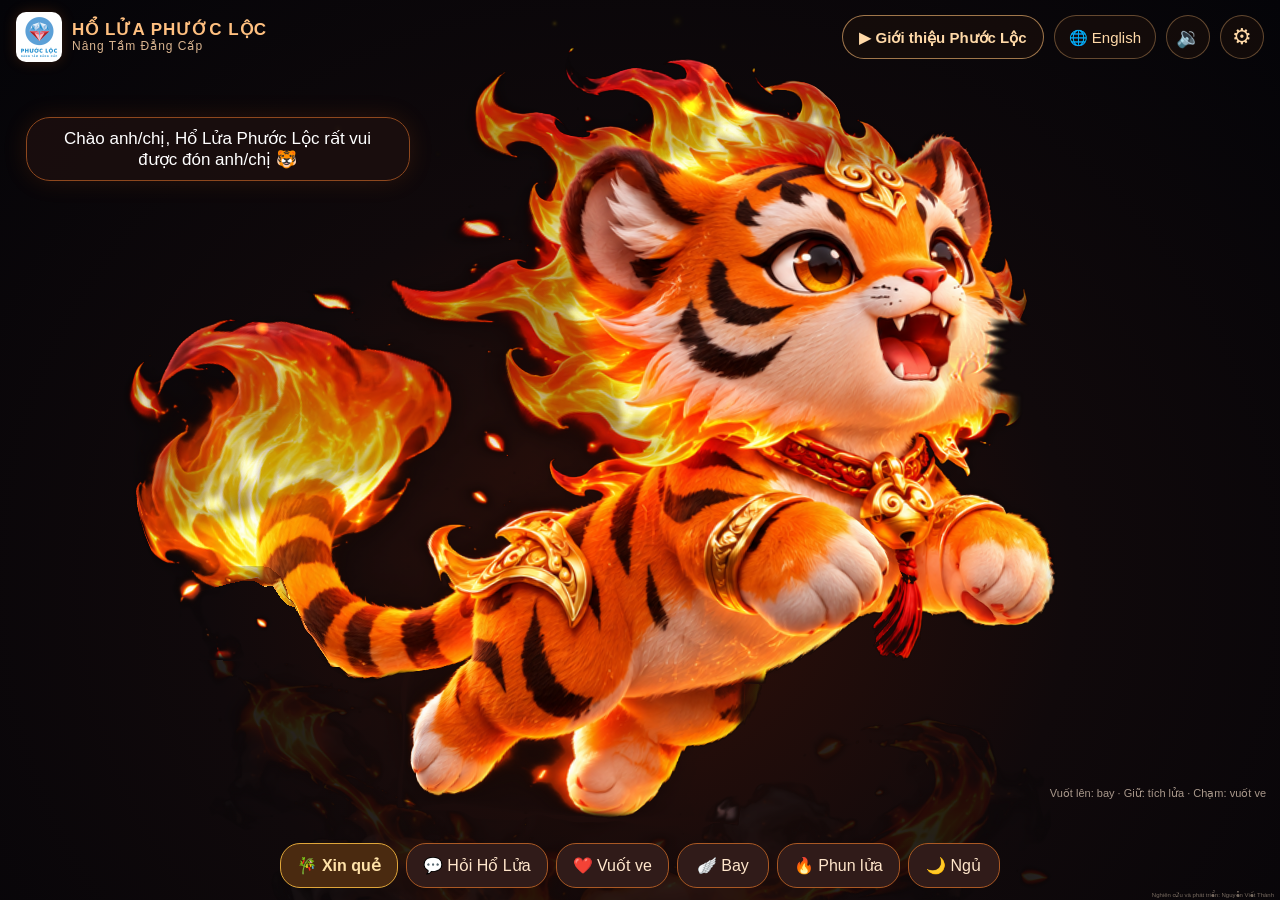
==== commit 39b5c6d7: "OTA prod pack v6006 (minApp 6) Co-Authored-By: Claude Opus 5.5 <noreply@anthropic.com>" ====
--- a/index.html
+++ b/index.html
@@ -52,7 +52,7 @@
     <div class="seg" id="menuSound"><button type="button" data-lvl="0" data-i18n="sound.0">Tắt</button><button type="button" data-lvl="1" data-i18n="sound.1">Nhẹ</button><button type="button" data-lvl="2" data-i18n="sound.2">Vừa</button></div></div>
   <div class="mrow"><span class="mlab" data-i18n="menu.ota">Cập nhật</span>
     <div class="mval"><span id="otaLine"></span><button type="button" id="otaNow" data-i18n="ota.now" style="display:none">Cập nhật ngay</button><small data-i18n="ota.auto">Máy tự kiểm tra khi mở và mỗi 3 giờ.</small></div></div>
-  <div class="mrow"><span class="mlab" data-i18n="menu.version">Phiên bản</span><span class="mval" id="version">V1.5.4</span></div>
+  <div class="mrow"><span class="mlab" data-i18n="menu.version">Phiên bản</span><span class="mval" id="version">V1.5.5</span></div>
 </div>
 <div id="slip"></div>
 <!-- load order matters: OTA boot check first (it counts script errors), utilities, engine last -->
